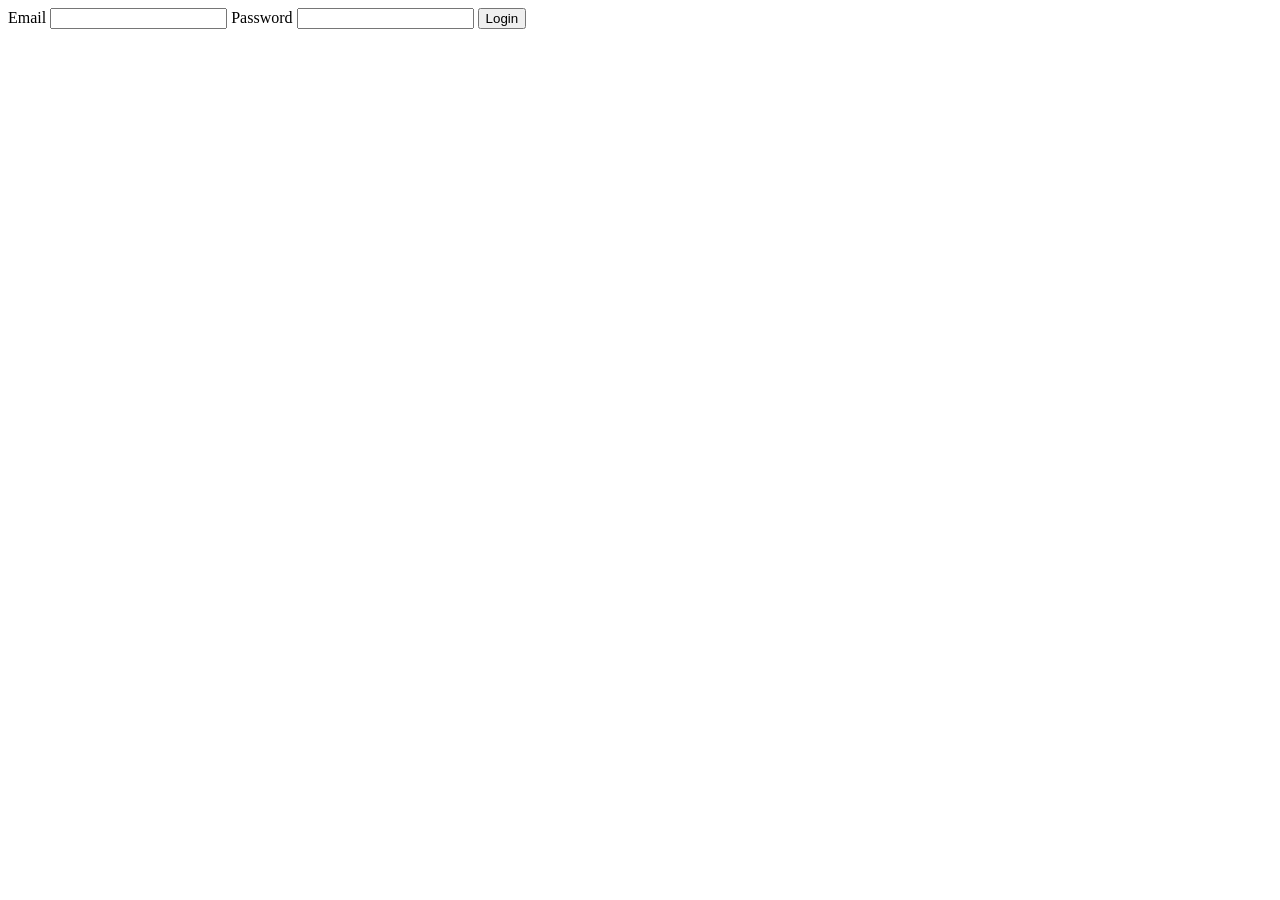
==== index.html @ 070fdcee "Add files via upload" ====
<!doctype html>
<html lang="en">
  <head>
    <meta charset="UTF-8" />
    <meta name="viewport" content="width=device-width, initial-scale=1.0" />
    <title>Homework Help</title>
    <link rel="stylesheet" href="styles/style.css" />
  </head>
  <body>
    <div class="container" id="signupContainer">
      <h2>Sign Up</h2>
      <form id="signupForm">
        <input type="email" id="email" placeholder="Email" />
        <button type="submit">Sign Up</button>
      </form>
    </div>
    <script>
      document
        .getElementById("signupForm")
        .addEventListener("submit", async function (e) {
          e.preventDefault(); // Prevent form submission

          const email = document.getElementById("email").value;

          if (!email) {
            alert("Email and password are required!");
            return;
          }

          try {
            const response = await fetch("http://localhost:5001/signup", {
              method: "POST",
              headers: {
                "Content-Type": "application/json",
              },
              body: JSON.stringify({ email }),
            });

            const data = await response.json();

            if (response.ok) {
              // Store the JWT token in localStorage (you can also use sessionStorage)
              localStorage.setItem("authToken", data.token);

              // Redirect to a protected page (e.g., dashboard)
              window.location.href = "/index.html";
            } else {
              alert(data.message);
            }
          } catch (error) {
            console.error("Error during signup:", error);
            alert("Signup failed. Please try again.");
          }
        });
    </script>
    <div class="container" id="loginContainer">
      <h2>Login</h2>
      <form id="loginForm">
        <input type="email" id="loginEmail" placeholder="Email" />
        <button type="submit">Login</button>
      </form>
      <script>
        document
          .getElementById("loginForm")
          .addEventListener("submit", async function (e) {
            e.preventDefault(); // Prevent form submission

            const email = document.getElementById("loginEmail").value;

            try {
              const response = await fetch("http://localhost:5001/login", {
                method: "POST",
                headers: {
                  "Content-Type": "application/json",
                },
                body: JSON.stringify({ email }),
              });

              const data = await response.json();

              if (response.ok) {
                // Store the JWT token in localStorage (you can also use sessionStorage)
                localStorage.setItem("authToken", data.token);
                localStorage.setItem("currentUserId", data.userId);
                // Redirect to a protected page (e.g., dashboard)
                window.location.href = "/dashboard.html";
              } else {
                alert(data.message);
              }
            } catch (error) {
              console.error("Error during login:", error);
              alert("Login failed. Please try again.");
            }
          });
      </script>
    </div>

    <div class="container" id="signupContainer" style="display: none">
      <h2>Sign Up</h2>
      <input type="email" id="signupEmail" placeholder="Email" />
      <button onclick="signup()">Sign Up</button>
      <p class="toggle">
        Already have an account? <a href="#" onclick="toggleForms()">Login</a>
      </p>
    </div>
    <div class="container">
      <h1>Homework Help</h1>
      <form id="questionForm">
        <label for="question">Enter your homework question:</label>
        <textarea id="question" name="question" rows="4" required></textarea>
        <button type="submit" id="submit">Submit Question</button>
      </form>
    </div>
    <h2>Submitted Questions</h2>
    <!-- For displaying the user's own questions -->
    <p>my questions</p>
    <div id="myQuestionsContainer"></div>

    <!-- For displaying other users' questions -->

    <!-- For displaying all questions on the dashboard -->
    <div class="container">
      <p>all questions</p>
      <div id="allQuestionsContainer">all questions</div>
    </div>
    <script src="scripts/main.js"></script>
  </body>
</html>
---- styles/style.css ----
body {
  font-family: Arial, sans-serif;
  background-color: #f4f4f9;
  display: flex;
  justify-content: center;
  align-items: center;
  height: 100vh;
  margin: 0;
}

.container {
  background: white;
  padding: 20px;
  border-radius: 8px;
  box-shadow: 0 4px 8px rgba(0, 0, 0, 0.1);
  width: 100%;
  max-width: 500px;
}

h1 {
  text-align: center;
  color: #333;
}

textarea {
  width: 100%;
  padding: 10px;
  margin: 10px 0;
  border-radius: 5px;
  border: 1px solid #ddd;
}

button {
  width: 100%;
  padding: 10px;
  background-color: #4caf50;
  color: white;
  border: none;
  border-radius: 5px;
  cursor: pointer;
}

saveButton {
  width: 100%;
  padding: 10px;
  background-color: #4caf50;
  color: white;
  border: none;
  border-radius: 5px;
  cursor: pointer;
}

button:hover {
  background-color: #45a049;
}
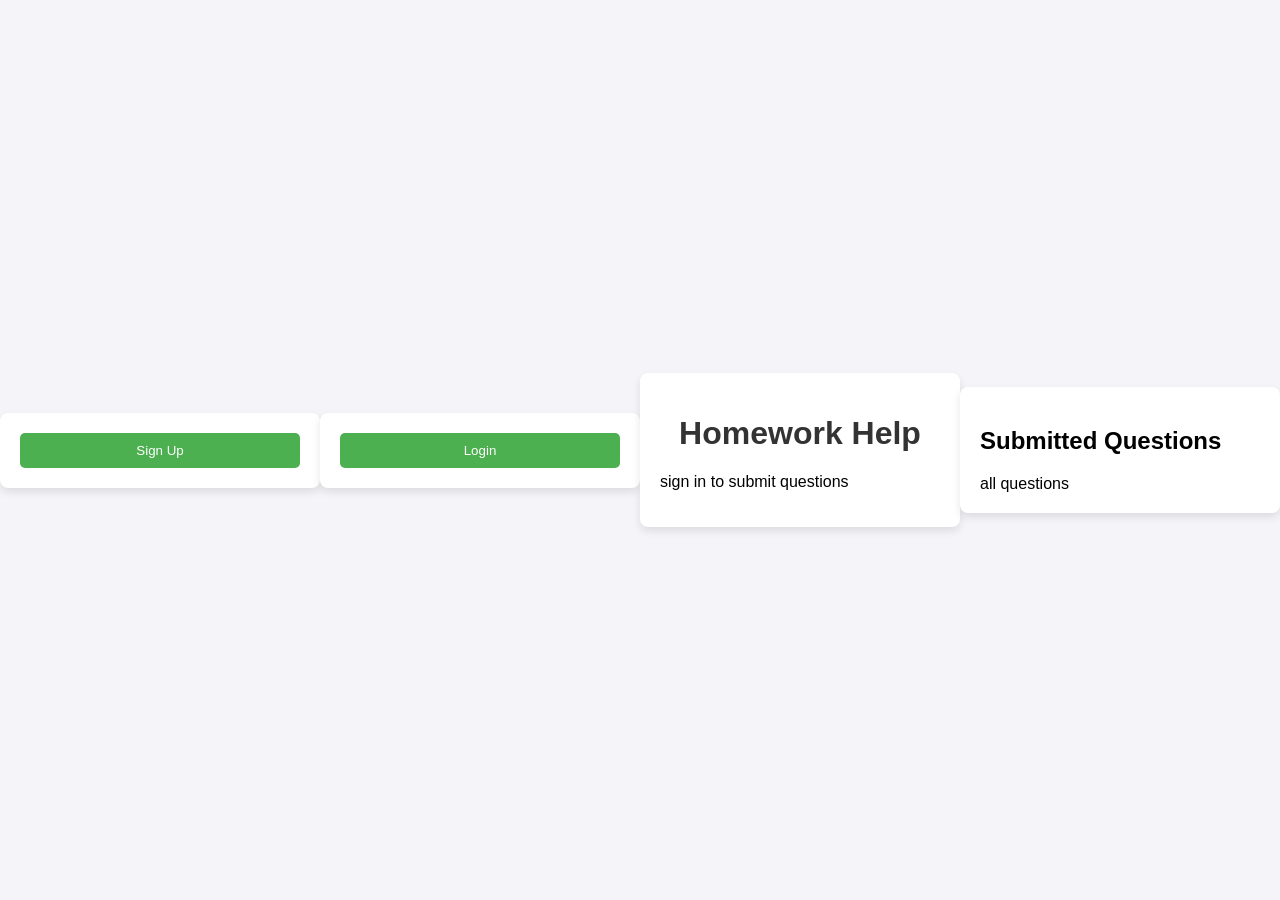
==== commit 6f4505f8: "Rename view.html to index.html" ====
--- a/index.html
+++ b/index.html
@@ -8,119 +8,29 @@
   </head>
   <body>
     <div class="container" id="signupContainer">
-      <h2>Sign Up</h2>
-      <form id="signupForm">
-        <input type="email" id="email" placeholder="Email" />
-        <button type="submit">Sign Up</button>
-      </form>
-    </div>
-    <script>
-      document
-        .getElementById("signupForm")
-        .addEventListener("submit", async function (e) {
-          e.preventDefault(); // Prevent form submission
-
-          const email = document.getElementById("email").value;
-
-          if (!email) {
-            alert("Email and password are required!");
-            return;
-          }
-
-          try {
-            const response = await fetch("http://localhost:5001/signup", {
-              method: "POST",
-              headers: {
-                "Content-Type": "application/json",
-              },
-              body: JSON.stringify({ email }),
-            });
-
-            const data = await response.json();
-
-            if (response.ok) {
-              // Store the JWT token in localStorage (you can also use sessionStorage)
-              localStorage.setItem("authToken", data.token);
-
-              // Redirect to a protected page (e.g., dashboard)
-              window.location.href = "/index.html";
-            } else {
-              alert(data.message);
-            }
-          } catch (error) {
-            console.error("Error during signup:", error);
-            alert("Signup failed. Please try again.");
-          }
-        });
-    </script>
-    <div class="container" id="loginContainer">
-      <h2>Login</h2>
-      <form id="loginForm">
-        <input type="email" id="loginEmail" placeholder="Email" />
-        <button type="submit">Login</button>
-      </form>
-      <script>
-        document
-          .getElementById("loginForm")
-          .addEventListener("submit", async function (e) {
-            e.preventDefault(); // Prevent form submission
-
-            const email = document.getElementById("loginEmail").value;
-
-            try {
-              const response = await fetch("http://localhost:5001/login", {
-                method: "POST",
-                headers: {
-                  "Content-Type": "application/json",
-                },
-                body: JSON.stringify({ email }),
-              });
-
-              const data = await response.json();
-
-              if (response.ok) {
-                // Store the JWT token in localStorage (you can also use sessionStorage)
-                localStorage.setItem("authToken", data.token);
-                localStorage.setItem("currentUserId", data.userId);
-                // Redirect to a protected page (e.g., dashboard)
-                window.location.href = "/dashboard.html";
-              } else {
-                alert(data.message);
-              }
-            } catch (error) {
-              console.error("Error during login:", error);
-              alert("Login failed. Please try again.");
-            }
-          });
-      </script>
+      <a href="signup.html">
+        <button id="signup-button">Sign Up</button>
+      </a>
     </div>
 
-    <div class="container" id="signupContainer" style="display: none">
-      <h2>Sign Up</h2>
-      <input type="email" id="signupEmail" placeholder="Email" />
-      <button onclick="signup()">Sign Up</button>
-      <p class="toggle">
-        Already have an account? <a href="#" onclick="toggleForms()">Login</a>
-      </p>
+    <div class="container" id="loginContainer">
+      <a href="login.html">
+        <button id="login-button">Login</button>
+      </a>
     </div>
+
     <div class="container">
       <h1>Homework Help</h1>
-      <form id="questionForm">
-        <label for="question">Enter your homework question:</label>
-        <textarea id="question" name="question" rows="4" required></textarea>
-        <button type="submit" id="submit">Submit Question</button>
-      </form>
+      <p>sign in to submit questions</p>
     </div>
-    <h2>Submitted Questions</h2>
+
     <!-- For displaying the user's own questions -->
-    <p>my questions</p>
-    <div id="myQuestionsContainer"></div>
 
     <!-- For displaying other users' questions -->
 
     <!-- For displaying all questions on the dashboard -->
     <div class="container">
-      <p>all questions</p>
+      <h2>Submitted Questions</h2>
       <div id="allQuestionsContainer">all questions</div>
     </div>
     <script src="scripts/main.js"></script>
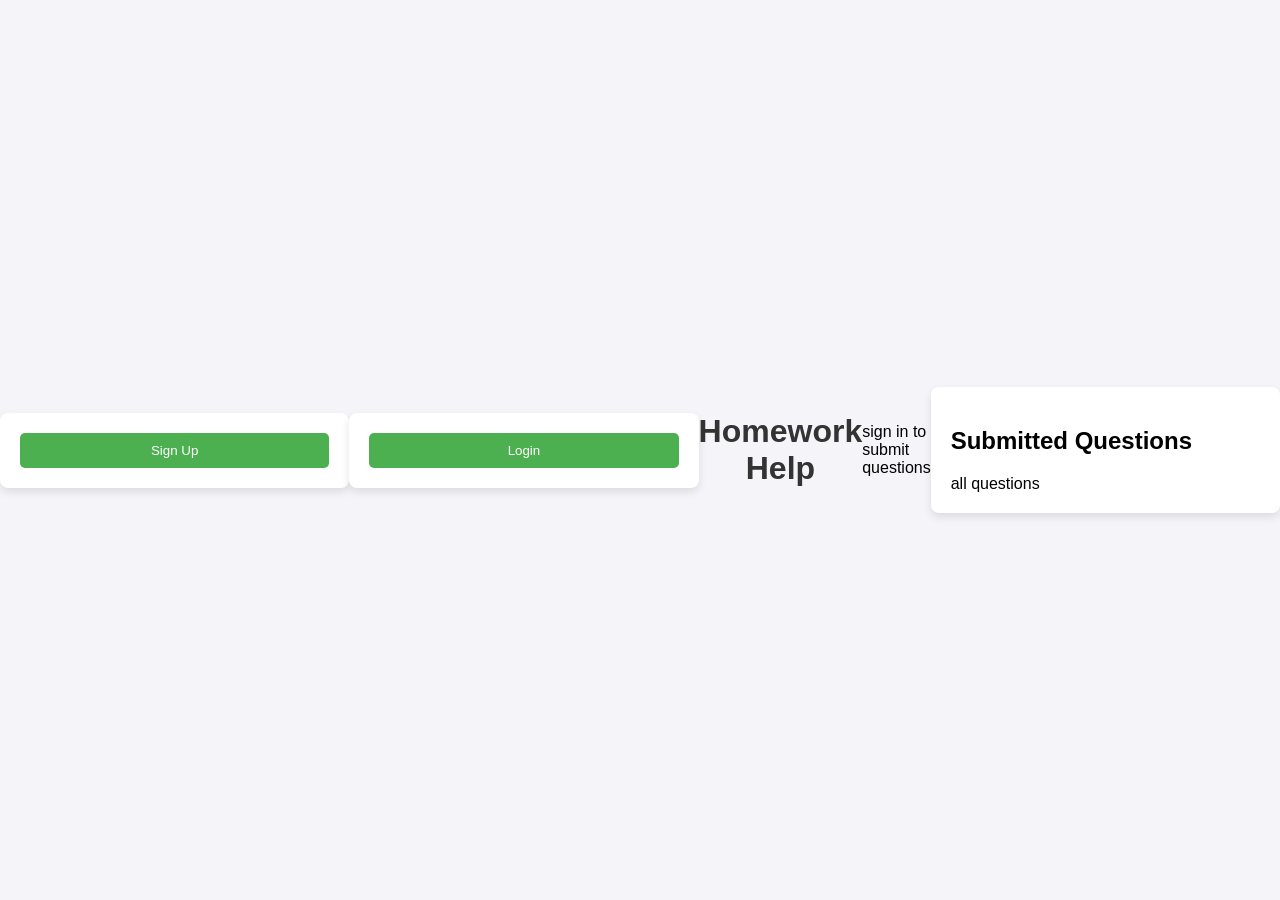
==== commit 89e8355b: "Update index.html" ====
--- a/index.html
+++ b/index.html
@@ -19,10 +19,10 @@
       </a>
     </div>
 
-    <div class="container">
+   
       <h1>Homework Help</h1>
       <p>sign in to submit questions</p>
-    </div>
+   
 
     <!-- For displaying the user's own questions -->
 
